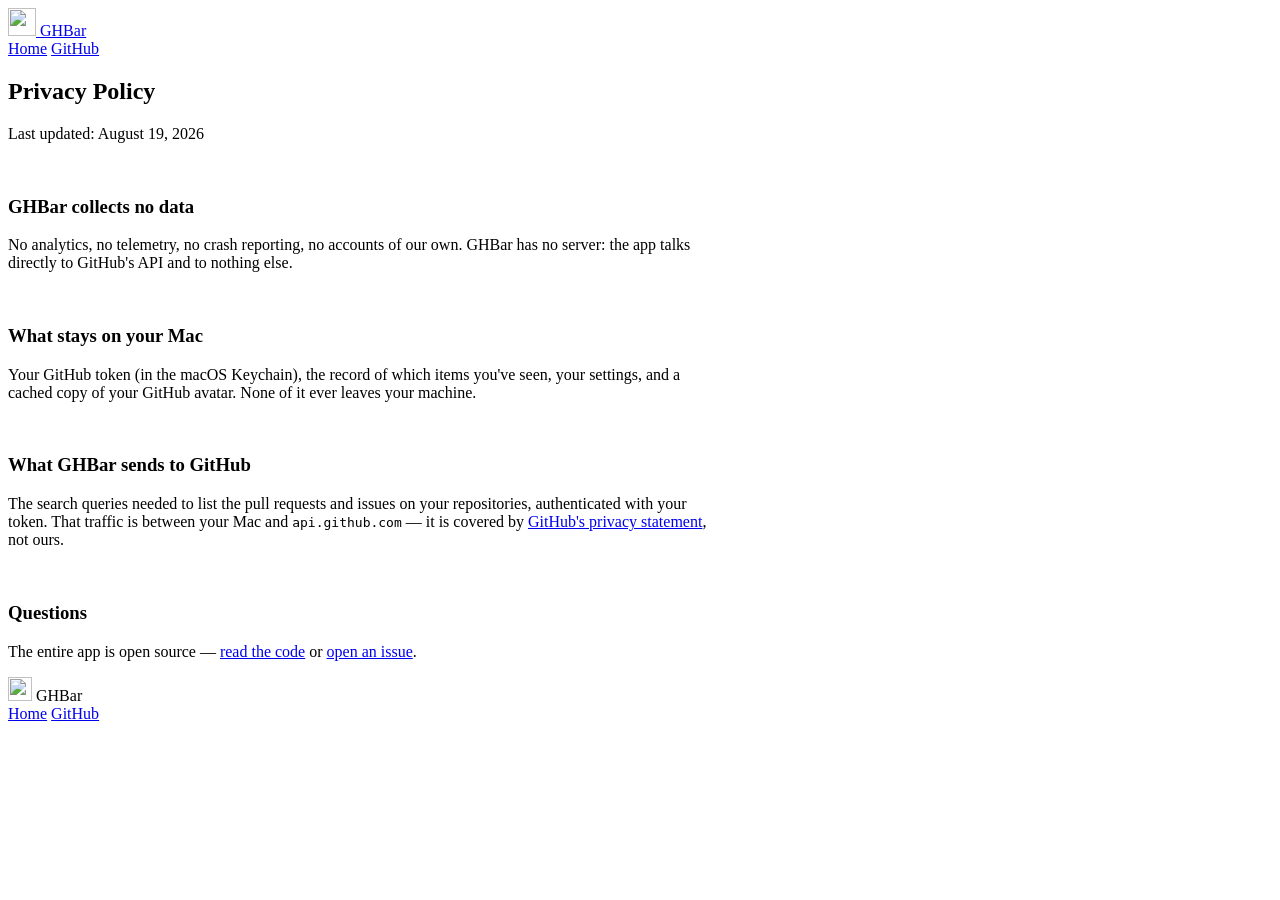
==== site/privacy.html @ 86bfb0b6 "PlistBuddy 13-komut siniri + gizlilik sayfasi Bulgu: bu macOS'taki PlistBuddy 13'ten fazla -c komutu" ====
<!DOCTYPE html>
<html lang="en">
<head>
<meta charset="utf-8" />
<meta name="viewport" content="width=device-width, initial-scale=1" />
<title>GHBar — Privacy Policy</title>
<meta name="description" content="GHBar collects no data. This page explains what that means in practice." />
<link rel="icon" type="image/png" href="/assets/ghbar-icon.png" />
<link rel="preconnect" href="https://fonts.googleapis.com" />
<link rel="preconnect" href="https://fonts.gstatic.com" crossorigin />
<link href="https://fonts.googleapis.com/css2?family=DM+Sans:opsz,wght@9..40,400;9..40,500;9..40,600;9..40,700&display=swap" rel="stylesheet" />
<link rel="stylesheet" href="/styles.css" />
</head>
<body>

<header class="nav-wrap">
  <nav class="nav glass">
    <a class="brand" href="/">
      <img src="/assets/ghbar-icon.png" alt="" width="28" height="28" />
      <span>GHBar</span>
    </a>
    <div class="nav-links">
      <a href="/">Home</a>
      <a href="https://github.com/cobanov/ghbar">GitHub</a>
    </div>
  </nav>
</header>

<main>
<section class="container section" style="max-width: 720px;">
  <h1>Privacy Policy</h1>
  <p class="section-lede">Last updated: August 19, 2026</p>

  <div style="display: flex; flex-direction: column; gap: 18px; margin-top: 34px;">
    <div class="card glass">
      <h3>GHBar collects no data</h3>
      <p>
        No analytics, no telemetry, no crash reporting, no accounts of our own.
        GHBar has no server: the app talks directly to GitHub's API and to
        nothing else.
      </p>
    </div>

    <div class="card glass">
      <h3>What stays on your Mac</h3>
      <p>
        Your GitHub token (in the macOS Keychain), the record of which items
        you've seen, your settings, and a cached copy of your GitHub avatar.
        None of it ever leaves your machine.
      </p>
    </div>

    <div class="card glass">
      <h3>What GHBar sends to GitHub</h3>
      <p>
        The search queries needed to list the pull requests and issues on your
        repositories, authenticated with your token. That traffic is between
        your Mac and <code>api.github.com</code> — it is covered by
        <a href="https://docs.github.com/en/site-policy/privacy-policies/github-general-privacy-statement">GitHub's privacy statement</a>,
        not ours.
      </p>
    </div>

    <div class="card glass">
      <h3>Questions</h3>
      <p>
        The entire app is open source —
        <a href="https://github.com/cobanov/ghbar">read the code</a> or
        <a href="https://github.com/cobanov/ghbar/issues">open an issue</a>.
      </p>
    </div>
  </div>
</section>
</main>

<footer>
  <div class="container footer-inner">
    <div class="footer-brand">
      <img src="/assets/ghbar-icon.png" alt="" width="24" height="24" />
      <span>GHBar</span>
    </div>
    <div class="footer-links">
      <a href="/">Home</a>
      <a href="https://github.com/cobanov/ghbar">GitHub</a>
    </div>
  </div>
</footer>

</body>
</html>
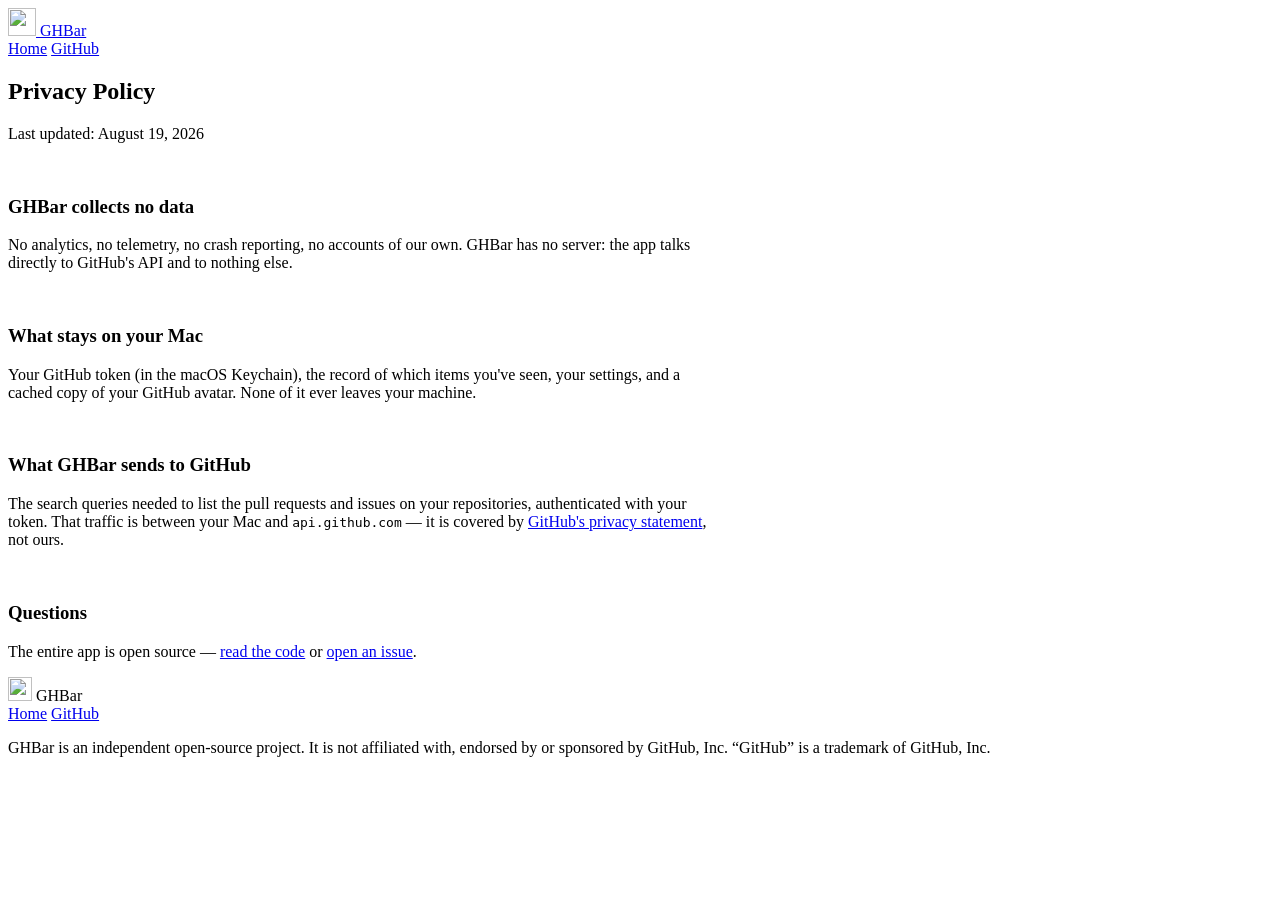
==== commit a39d3d8c: "Bildirim izni ilk bildirimde sorulsun, GitHub bagimsizlik ibaresi Notifier acilista izin istiyordu: " ====
--- a/site/privacy.html
+++ b/site/privacy.html
@@ -83,6 +83,7 @@
       <a href="/">Home</a>
       <a href="https://github.com/cobanov/ghbar">GitHub</a>
     </div>
+    <p class="footer-note">GHBar is an independent open-source project. It is not affiliated with, endorsed by or sponsored by GitHub, Inc. &ldquo;GitHub&rdquo; is a trademark of GitHub, Inc.</p>
   </div>
 </footer>
 
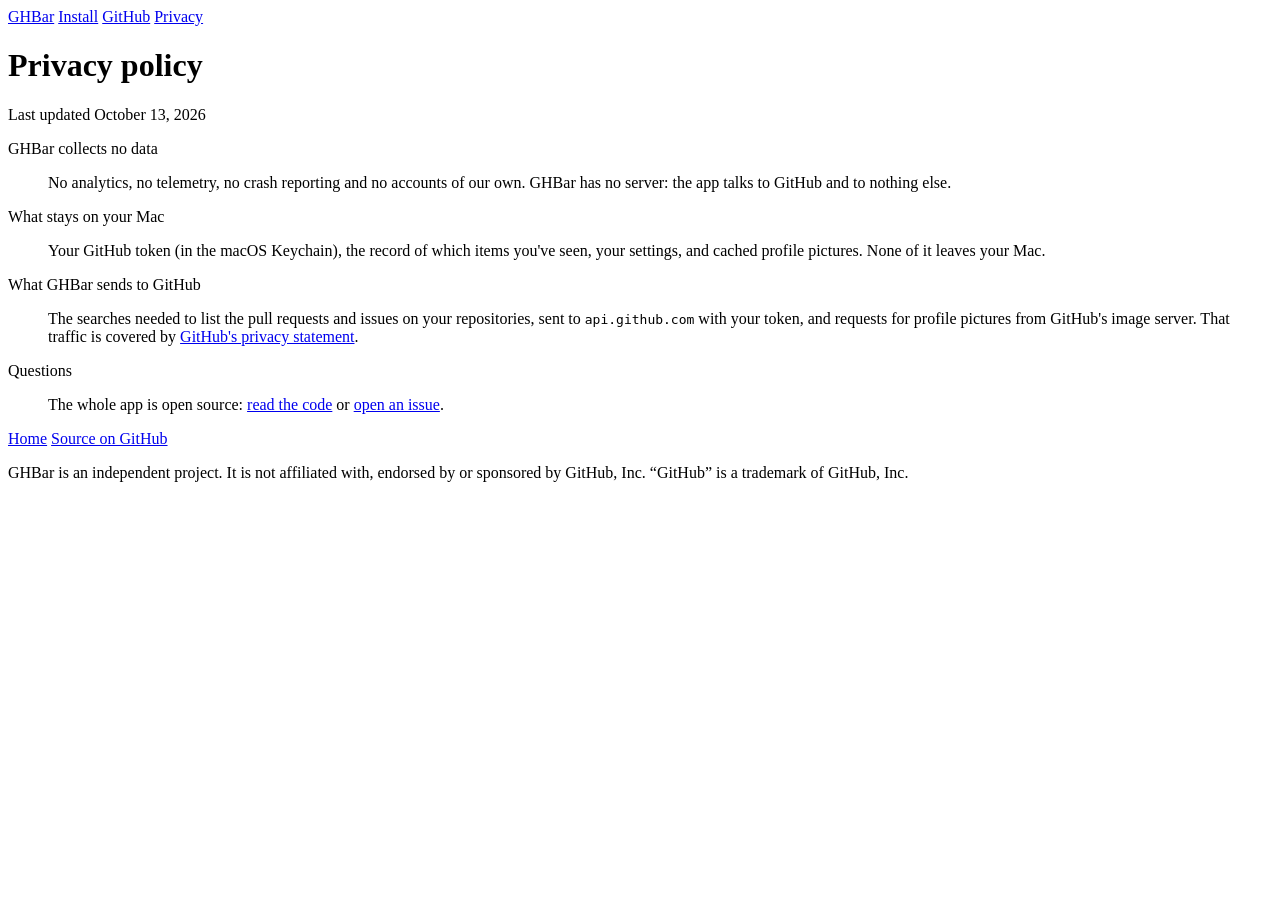
==== commit 8e0f7f4f: "Site: the page is the Mac desktop the panel hangs from The top edge is a menu bar with GHBar's statu" ====
--- a/site/privacy.html
+++ b/site/privacy.html
@@ -3,88 +3,62 @@
 <head>
 <meta charset="utf-8" />
 <meta name="viewport" content="width=device-width, initial-scale=1" />
-<title>GHBar — Privacy Policy</title>
+<title>GHBar privacy policy</title>
 <meta name="description" content="GHBar collects no data. This page explains what that means in practice." />
+<meta name="theme-color" content="#13612e" />
 <link rel="icon" type="image/png" href="/assets/ghbar-icon.png" />
 <link rel="preconnect" href="https://fonts.googleapis.com" />
 <link rel="preconnect" href="https://fonts.gstatic.com" crossorigin />
-<link href="https://fonts.googleapis.com/css2?family=DM+Sans:opsz,wght@9..40,400;9..40,500;9..40,600;9..40,700&display=swap" rel="stylesheet" />
+<link href="https://fonts.googleapis.com/css2?family=Mona+Sans:wdth,wght@100..125,400..900&display=swap" rel="stylesheet" />
 <link rel="stylesheet" href="/styles.css" />
 </head>
 <body>
 
-<header class="nav-wrap">
-  <nav class="nav glass">
-    <a class="brand" href="/">
-      <img src="/assets/ghbar-icon.png" alt="" width="28" height="28" />
-      <span>GHBar</span>
-    </a>
-    <div class="nav-links">
-      <a href="/">Home</a>
-      <a href="https://github.com/cobanov/ghbar">GitHub</a>
-    </div>
-  </nav>
+<header class="menubar">
+  <a class="app" href="/">GHBar</a>
+  <a href="/#install">Install</a>
+  <a class="optional" href="https://github.com/cobanov/ghbar">GitHub</a>
+  <a class="optional" href="/privacy" aria-current="page">Privacy</a>
 </header>
 
-<main>
-<section class="container section" style="max-width: 720px;">
-  <h1>Privacy Policy</h1>
-  <p class="section-lede">Last updated: August 19, 2026</p>
+<main class="page">
+  <h1>Privacy policy</h1>
+  <p class="updated">Last updated October 13, 2026</p>
 
-  <div style="display: flex; flex-direction: column; gap: 18px; margin-top: 34px;">
-    <div class="card glass">
-      <h3>GHBar collects no data</h3>
-      <p>
-        No analytics, no telemetry, no crash reporting, no accounts of our own.
-        GHBar has no server: the app talks directly to GitHub's API and to
-        nothing else.
-      </p>
+  <dl class="facts">
+    <div>
+      <dt>GHBar collects no data</dt>
+      <dd><p>No analytics, no telemetry, no crash reporting and no accounts of our own.
+      GHBar has no server: the app talks to GitHub and to nothing else.</p></dd>
     </div>
-
-    <div class="card glass">
-      <h3>What stays on your Mac</h3>
-      <p>
-        Your GitHub token (in the macOS Keychain), the record of which items
-        you've seen, your settings, and a cached copy of your GitHub avatar.
-        None of it ever leaves your machine.
-      </p>
+    <div>
+      <dt>What stays on your Mac</dt>
+      <dd><p>Your GitHub token (in the macOS Keychain), the record of which items you've
+      seen, your settings, and cached profile pictures. None of it leaves your Mac.</p></dd>
     </div>
-
-    <div class="card glass">
-      <h3>What GHBar sends to GitHub</h3>
-      <p>
-        The search queries needed to list the pull requests and issues on your
-        repositories, authenticated with your token. That traffic is between
-        your Mac and <code>api.github.com</code> — it is covered by
-        <a href="https://docs.github.com/en/site-policy/privacy-policies/github-general-privacy-statement">GitHub's privacy statement</a>,
-        not ours.
-      </p>
+    <div>
+      <dt>What GHBar sends to GitHub</dt>
+      <dd><p>The searches needed to list the pull requests and issues on your repositories,
+      sent to <code>api.github.com</code> with your token, and requests for profile pictures
+      from GitHub's image server. That traffic is covered by
+      <a href="https://docs.github.com/en/site-policy/privacy-policies/github-general-privacy-statement">GitHub's privacy statement</a>.</p></dd>
     </div>
-
-    <div class="card glass">
-      <h3>Questions</h3>
-      <p>
-        The entire app is open source —
-        <a href="https://github.com/cobanov/ghbar">read the code</a> or
-        <a href="https://github.com/cobanov/ghbar/issues">open an issue</a>.
-      </p>
+    <div>
+      <dt>Questions</dt>
+      <dd><p>The whole app is open source:
+      <a href="https://github.com/cobanov/ghbar">read the code</a> or
+      <a href="https://github.com/cobanov/ghbar/issues">open an issue</a>.</p></dd>
     </div>
-  </div>
-</section>
+  </dl>
 </main>
 
 <footer>
-  <div class="container footer-inner">
-    <div class="footer-brand">
-      <img src="/assets/ghbar-icon.png" alt="" width="24" height="24" />
-      <span>GHBar</span>
-    </div>
-    <div class="footer-links">
-      <a href="/">Home</a>
-      <a href="https://github.com/cobanov/ghbar">GitHub</a>
-    </div>
-    <p class="footer-note">GHBar is an independent open-source project. It is not affiliated with, endorsed by or sponsored by GitHub, Inc. &ldquo;GitHub&rdquo; is a trademark of GitHub, Inc.</p>
-  </div>
+  <nav>
+    <a href="/">Home</a>
+    <a href="https://github.com/cobanov/ghbar">Source on GitHub</a>
+  </nav>
+  <p>GHBar is an independent project. It is not affiliated with, endorsed by or sponsored by
+  GitHub, Inc. &ldquo;GitHub&rdquo; is a trademark of GitHub, Inc.</p>
 </footer>
 
 </body>
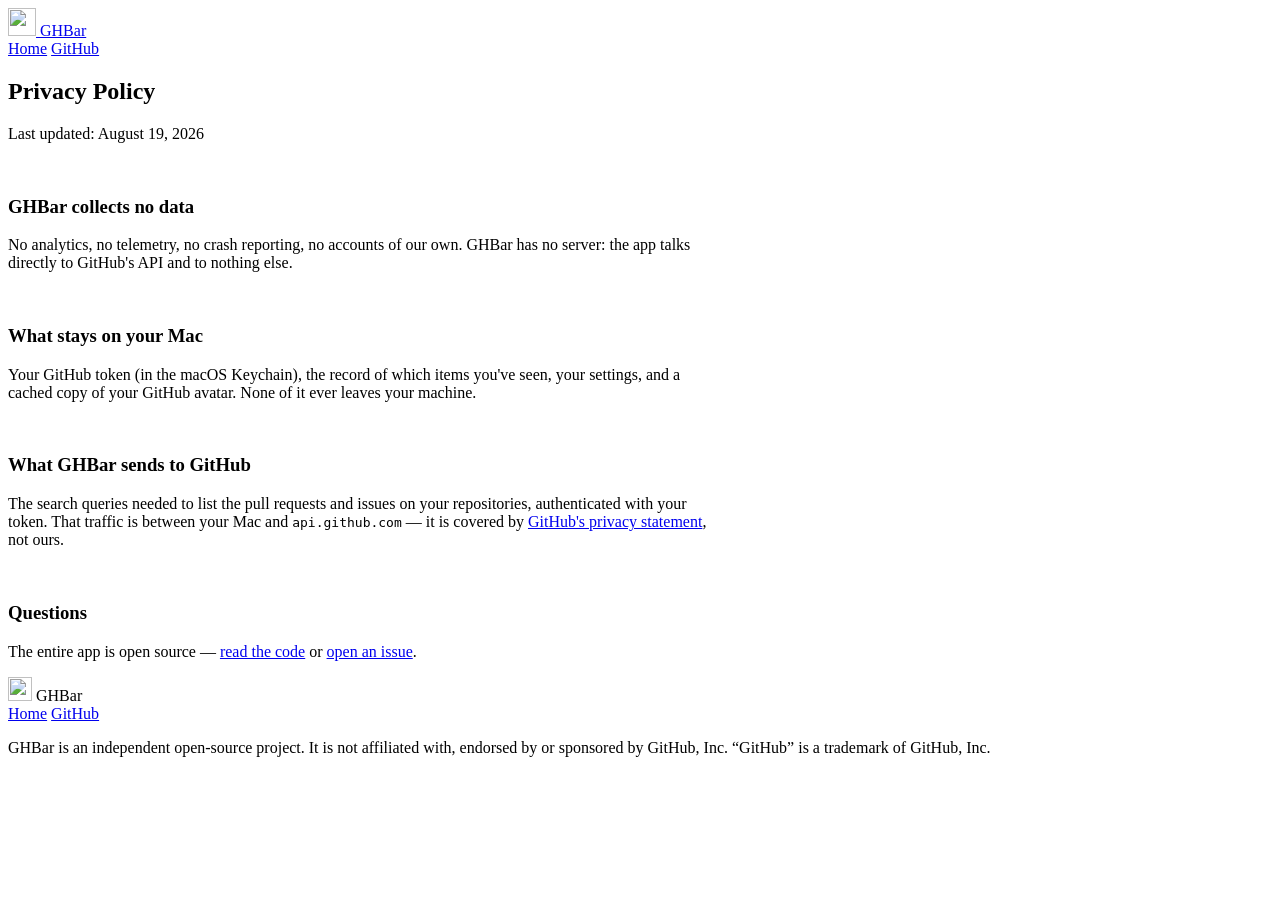
==== commit 0bb2672b: "Site: back to the previous design Reverts 8e0f7f4, the redesign; the site is as it was in 1986c18.  " ====
--- a/site/privacy.html
+++ b/site/privacy.html
@@ -3,62 +3,88 @@
 <head>
 <meta charset="utf-8" />
 <meta name="viewport" content="width=device-width, initial-scale=1" />
-<title>GHBar privacy policy</title>
+<title>GHBar — Privacy Policy</title>
 <meta name="description" content="GHBar collects no data. This page explains what that means in practice." />
-<meta name="theme-color" content="#13612e" />
 <link rel="icon" type="image/png" href="/assets/ghbar-icon.png" />
 <link rel="preconnect" href="https://fonts.googleapis.com" />
 <link rel="preconnect" href="https://fonts.gstatic.com" crossorigin />
-<link href="https://fonts.googleapis.com/css2?family=Mona+Sans:wdth,wght@100..125,400..900&display=swap" rel="stylesheet" />
+<link href="https://fonts.googleapis.com/css2?family=DM+Sans:opsz,wght@9..40,400;9..40,500;9..40,600;9..40,700&display=swap" rel="stylesheet" />
 <link rel="stylesheet" href="/styles.css" />
 </head>
 <body>
 
-<header class="menubar">
-  <a class="app" href="/">GHBar</a>
-  <a href="/#install">Install</a>
-  <a class="optional" href="https://github.com/cobanov/ghbar">GitHub</a>
-  <a class="optional" href="/privacy" aria-current="page">Privacy</a>
+<header class="nav-wrap">
+  <nav class="nav glass">
+    <a class="brand" href="/">
+      <img src="/assets/ghbar-icon.png" alt="" width="28" height="28" />
+      <span>GHBar</span>
+    </a>
+    <div class="nav-links">
+      <a href="/">Home</a>
+      <a href="https://github.com/cobanov/ghbar">GitHub</a>
+    </div>
+  </nav>
 </header>
 
-<main class="page">
-  <h1>Privacy policy</h1>
-  <p class="updated">Last updated October 13, 2026</p>
+<main>
+<section class="container section" style="max-width: 720px;">
+  <h1>Privacy Policy</h1>
+  <p class="section-lede">Last updated: August 19, 2026</p>
 
-  <dl class="facts">
-    <div>
-      <dt>GHBar collects no data</dt>
-      <dd><p>No analytics, no telemetry, no crash reporting and no accounts of our own.
-      GHBar has no server: the app talks to GitHub and to nothing else.</p></dd>
+  <div style="display: flex; flex-direction: column; gap: 18px; margin-top: 34px;">
+    <div class="card glass">
+      <h3>GHBar collects no data</h3>
+      <p>
+        No analytics, no telemetry, no crash reporting, no accounts of our own.
+        GHBar has no server: the app talks directly to GitHub's API and to
+        nothing else.
+      </p>
     </div>
-    <div>
-      <dt>What stays on your Mac</dt>
-      <dd><p>Your GitHub token (in the macOS Keychain), the record of which items you've
-      seen, your settings, and cached profile pictures. None of it leaves your Mac.</p></dd>
+
+    <div class="card glass">
+      <h3>What stays on your Mac</h3>
+      <p>
+        Your GitHub token (in the macOS Keychain), the record of which items
+        you've seen, your settings, and a cached copy of your GitHub avatar.
+        None of it ever leaves your machine.
+      </p>
     </div>
-    <div>
-      <dt>What GHBar sends to GitHub</dt>
-      <dd><p>The searches needed to list the pull requests and issues on your repositories,
-      sent to <code>api.github.com</code> with your token, and requests for profile pictures
-      from GitHub's image server. That traffic is covered by
-      <a href="https://docs.github.com/en/site-policy/privacy-policies/github-general-privacy-statement">GitHub's privacy statement</a>.</p></dd>
+
+    <div class="card glass">
+      <h3>What GHBar sends to GitHub</h3>
+      <p>
+        The search queries needed to list the pull requests and issues on your
+        repositories, authenticated with your token. That traffic is between
+        your Mac and <code>api.github.com</code> — it is covered by
+        <a href="https://docs.github.com/en/site-policy/privacy-policies/github-general-privacy-statement">GitHub's privacy statement</a>,
+        not ours.
+      </p>
     </div>
-    <div>
-      <dt>Questions</dt>
-      <dd><p>The whole app is open source:
-      <a href="https://github.com/cobanov/ghbar">read the code</a> or
-      <a href="https://github.com/cobanov/ghbar/issues">open an issue</a>.</p></dd>
+
+    <div class="card glass">
+      <h3>Questions</h3>
+      <p>
+        The entire app is open source —
+        <a href="https://github.com/cobanov/ghbar">read the code</a> or
+        <a href="https://github.com/cobanov/ghbar/issues">open an issue</a>.
+      </p>
     </div>
-  </dl>
+  </div>
+</section>
 </main>
 
 <footer>
-  <nav>
-    <a href="/">Home</a>
-    <a href="https://github.com/cobanov/ghbar">Source on GitHub</a>
-  </nav>
-  <p>GHBar is an independent project. It is not affiliated with, endorsed by or sponsored by
-  GitHub, Inc. &ldquo;GitHub&rdquo; is a trademark of GitHub, Inc.</p>
+  <div class="container footer-inner">
+    <div class="footer-brand">
+      <img src="/assets/ghbar-icon.png" alt="" width="24" height="24" />
+      <span>GHBar</span>
+    </div>
+    <div class="footer-links">
+      <a href="/">Home</a>
+      <a href="https://github.com/cobanov/ghbar">GitHub</a>
+    </div>
+    <p class="footer-note">GHBar is an independent open-source project. It is not affiliated with, endorsed by or sponsored by GitHub, Inc. &ldquo;GitHub&rdquo; is a trademark of GitHub, Inc.</p>
+  </div>
 </footer>
 
 </body>
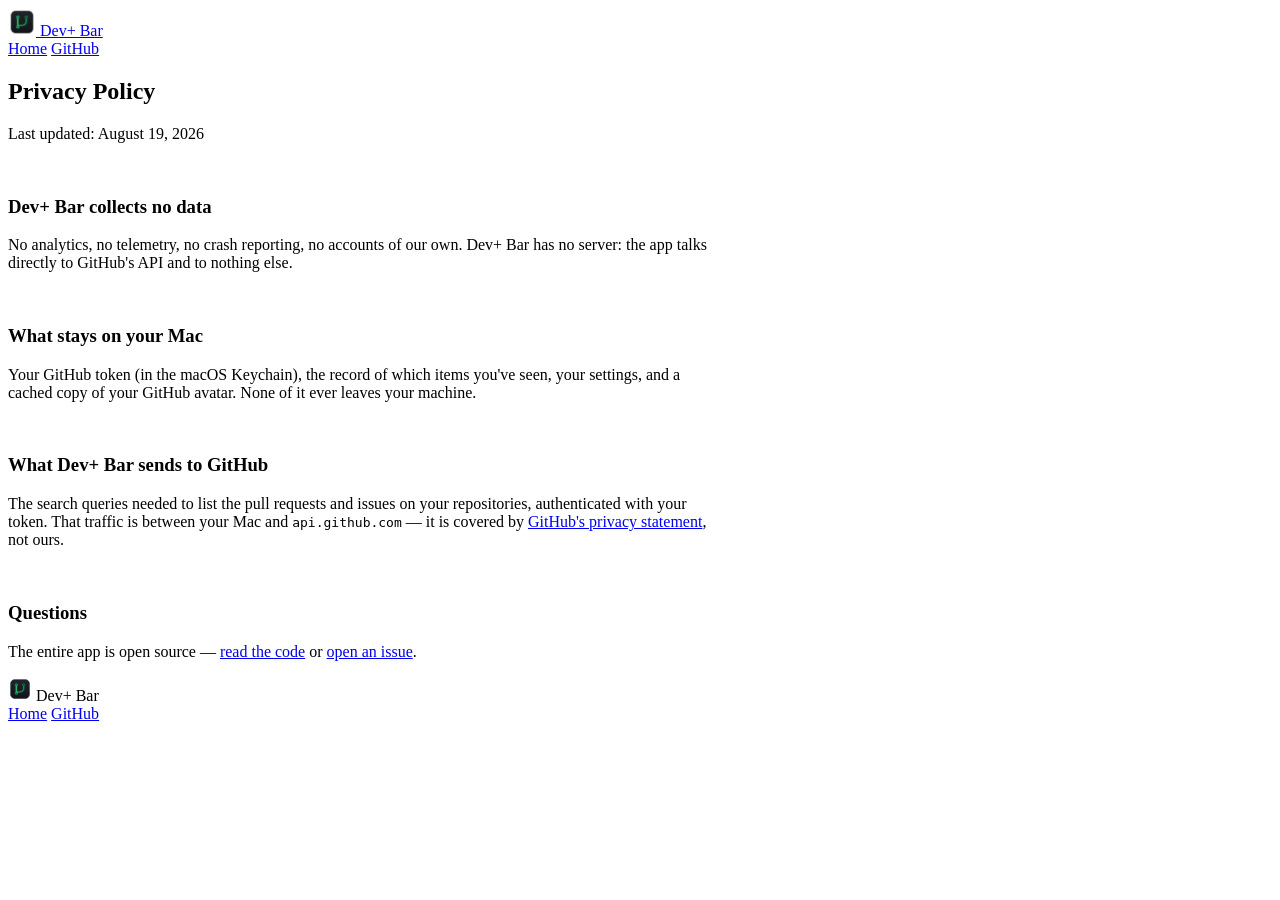
==== commit fffc9fff: "Rebrand to Dev+ Bar and migrate slug to devplusbar/therbta" ====
--- a/site/privacy.html
+++ b/site/privacy.html
@@ -3,25 +3,25 @@
 <head>
 <meta charset="utf-8" />
 <meta name="viewport" content="width=device-width, initial-scale=1" />
-<title>GHBar — Privacy Policy</title>
-<meta name="description" content="GHBar collects no data. This page explains what that means in practice." />
-<link rel="icon" type="image/png" href="/assets/ghbar-icon.png" />
+<title>Dev+ Bar — Privacy Policy</title>
+<meta name="description" content="Dev+ Bar collects no data. This page explains what that means in practice." />
+<link rel="icon" type="image/png" href="/assets/devplusbar-icon.png" />
 <link rel="preconnect" href="https://fonts.googleapis.com" />
 <link rel="preconnect" href="https://fonts.gstatic.com" crossorigin />
 <link href="https://fonts.googleapis.com/css2?family=DM+Sans:opsz,wght@9..40,400;9..40,500;9..40,600;9..40,700&display=swap" rel="stylesheet" />
-<link rel="stylesheet" href="/styles.css" />
+<link rel="stylesheet" href="/styles.css?v=4" />
 </head>
 <body>
 
 <header class="nav-wrap">
   <nav class="nav glass">
     <a class="brand" href="/">
-      <img src="/assets/ghbar-icon.png" alt="" width="28" height="28" />
-      <span>GHBar</span>
+      <img src="/assets/devplusbar-icon.png" alt="" width="28" height="28" />
+      <span>Dev+ Bar</span>
     </a>
     <div class="nav-links">
       <a href="/">Home</a>
-      <a href="https://github.com/cobanov/ghbar">GitHub</a>
+      <a href="https://github.com/therbta/devplusbar">GitHub</a>
     </div>
   </nav>
 </header>
@@ -33,10 +33,10 @@
 
   <div style="display: flex; flex-direction: column; gap: 18px; margin-top: 34px;">
     <div class="card glass">
-      <h3>GHBar collects no data</h3>
+      <h3>Dev+ Bar collects no data</h3>
       <p>
         No analytics, no telemetry, no crash reporting, no accounts of our own.
-        GHBar has no server: the app talks directly to GitHub's API and to
+        Dev+ Bar has no server: the app talks directly to GitHub's API and to
         nothing else.
       </p>
     </div>
@@ -51,7 +51,7 @@
     </div>
 
     <div class="card glass">
-      <h3>What GHBar sends to GitHub</h3>
+      <h3>What Dev+ Bar sends to GitHub</h3>
       <p>
         The search queries needed to list the pull requests and issues on your
         repositories, authenticated with your token. That traffic is between
@@ -65,8 +65,8 @@
       <h3>Questions</h3>
       <p>
         The entire app is open source —
-        <a href="https://github.com/cobanov/ghbar">read the code</a> or
-        <a href="https://github.com/cobanov/ghbar/issues">open an issue</a>.
+        <a href="https://github.com/therbta/devplusbar">read the code</a> or
+        <a href="https://github.com/therbta/devplusbar/issues">open an issue</a>.
       </p>
     </div>
   </div>
@@ -76,14 +76,13 @@
 <footer>
   <div class="container footer-inner">
     <div class="footer-brand">
-      <img src="/assets/ghbar-icon.png" alt="" width="24" height="24" />
-      <span>GHBar</span>
+      <img src="/assets/devplusbar-icon.png" alt="" width="24" height="24" />
+      <span>Dev+ Bar</span>
     </div>
     <div class="footer-links">
       <a href="/">Home</a>
-      <a href="https://github.com/cobanov/ghbar">GitHub</a>
+      <a href="https://github.com/therbta/devplusbar">GitHub</a>
     </div>
-    <p class="footer-note">GHBar is an independent open-source project. It is not affiliated with, endorsed by or sponsored by GitHub, Inc. &ldquo;GitHub&rdquo; is a trademark of GitHub, Inc.</p>
   </div>
 </footer>
 
